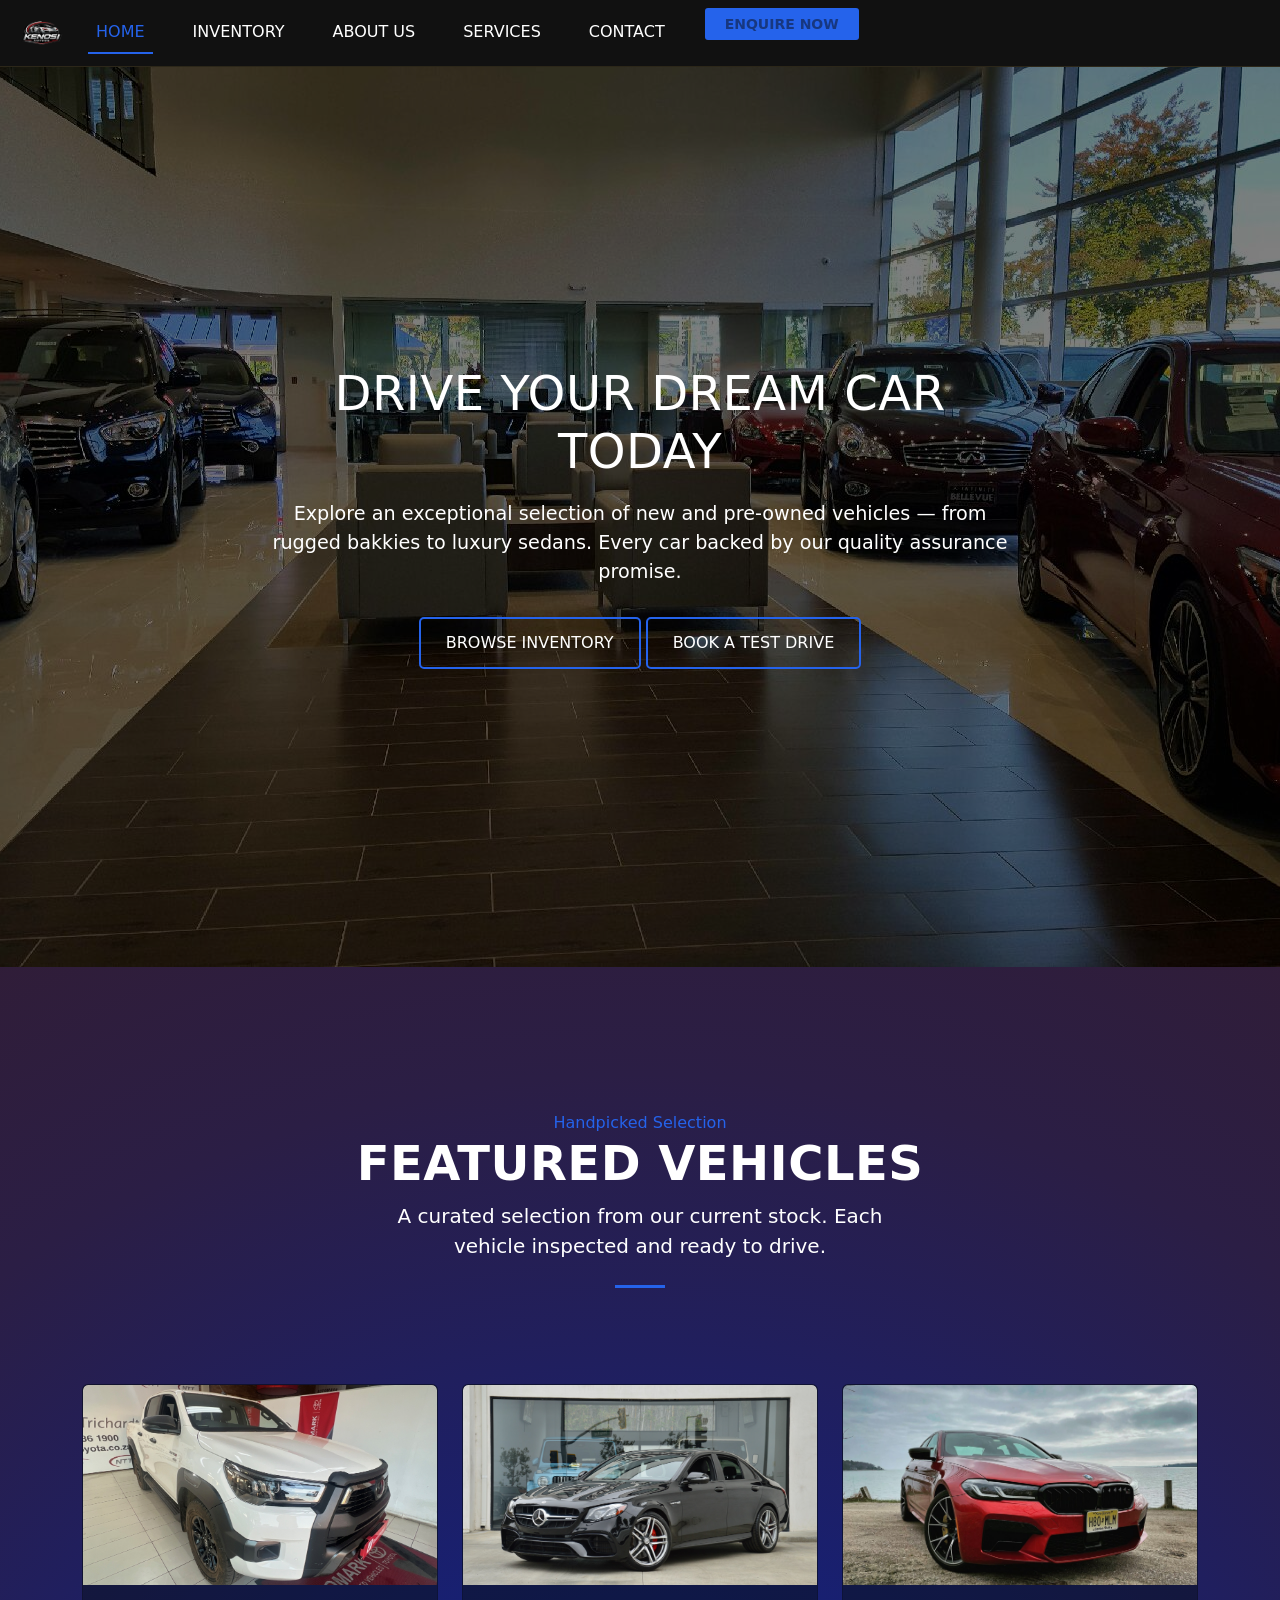
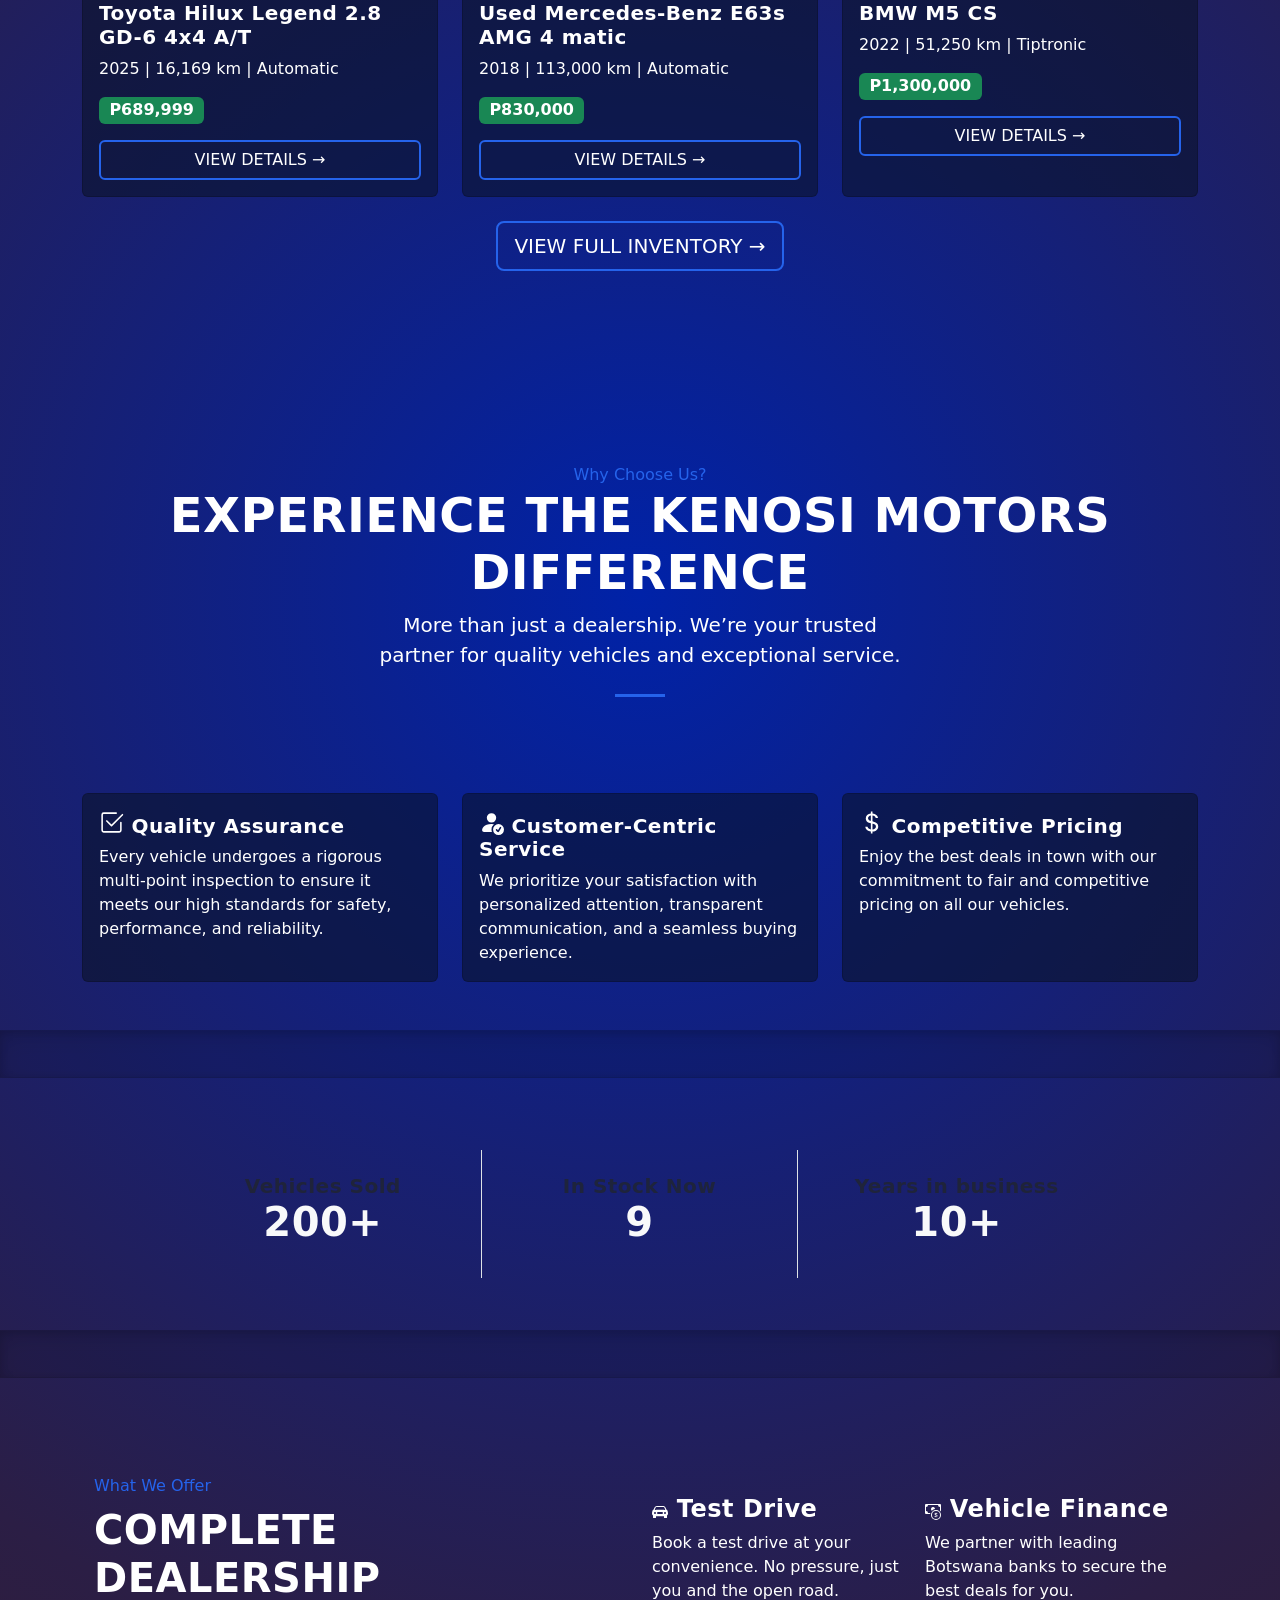
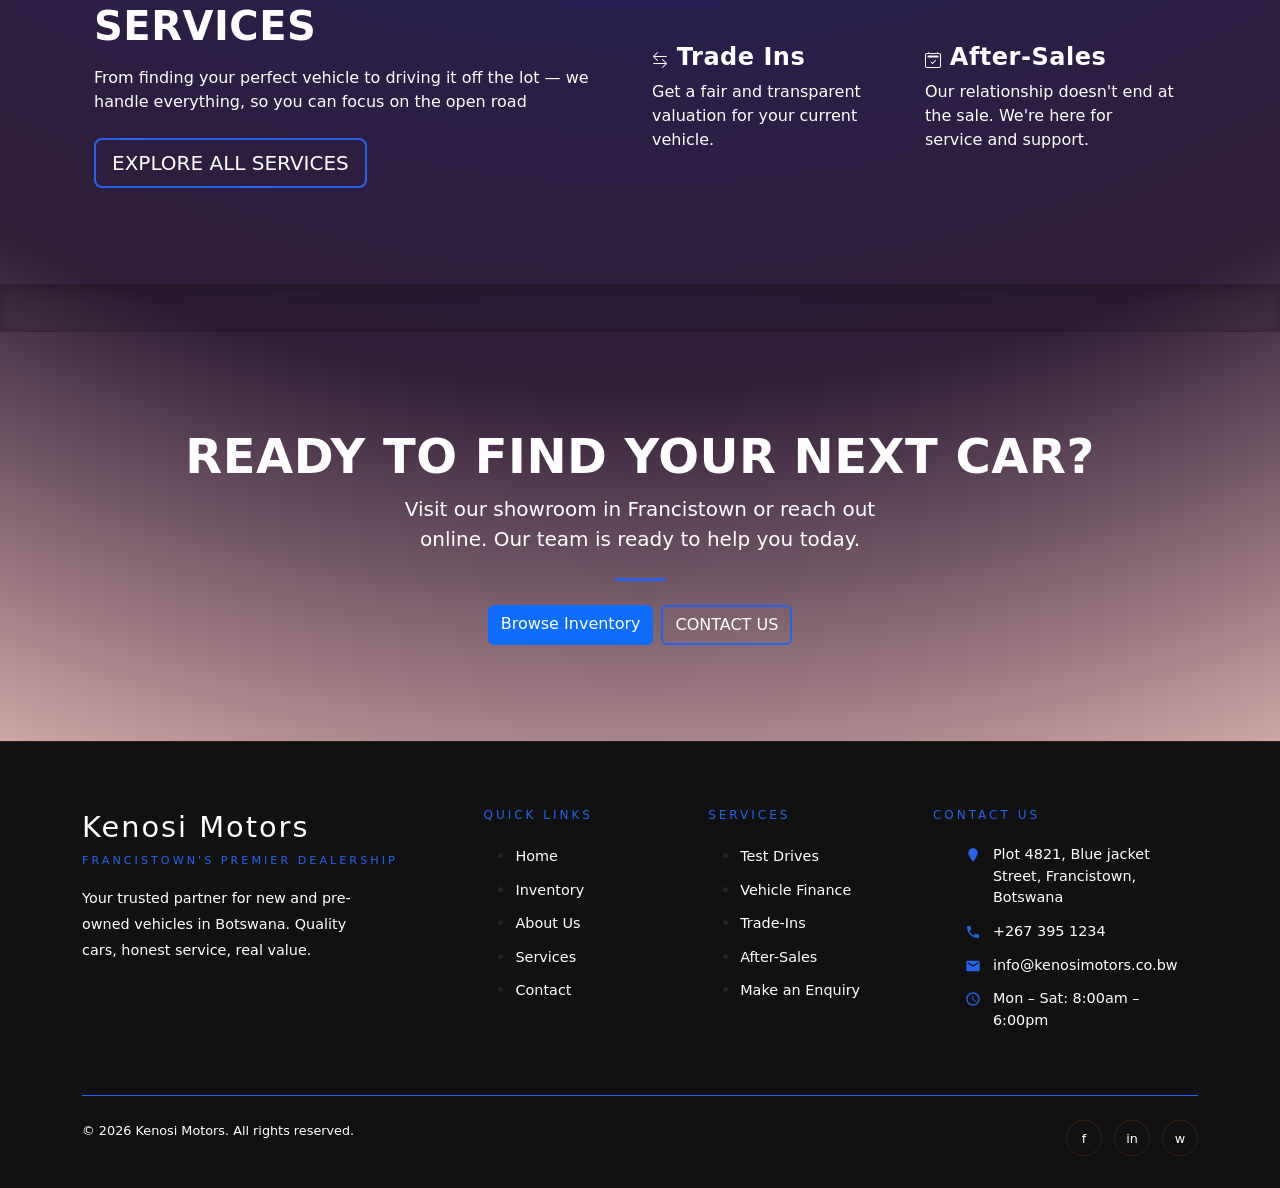
==== index.html @ 1824d0a5 "Add files via upload" ====
<!doctype html>
<html lang="en">
  <head>
    <meta charset="utf-8">
    <meta name="viewport" content="width=device-width, initial-scale=1">
    <link rel="shortcut icon" href="Images/Logo.png" type="image/x-icon">
    <link rel="stylesheet" href="CSS/style.css">
    <title>Kenosi Motors | Home</title>
    <link href="https://cdn.jsdelivr.net/npm/bootstrap@5.2.3/dist/css/bootstrap.min.css" rel="stylesheet" integrity="sha384-rbsA2VBKQhggwzxH7pPCaAqO46MgnOM80zW1RWuH61DGLwZJEdK2Kadq2F9CUG65" crossorigin="anonymous">
    <link rel="preconnect" href="https://fonts.googleapis.com">
    <link rel="preconnect" href="https://fonts.gstatic.com" crossorigin>
    <link href="https://fonts.googleapis.com/css2?family=Archivo+Black&display=swap" rel="stylesheet">
    <style>
         /* Hero Section */
    .hero {
        position: relative;
        height: 100vh; /* Full viewport height */
        background: url('Images/Land\ cruiser\ banner.jpg') no-repeat center center/cover;
        display: flex;
        align-items: center;
        justify-content: center;
        color: white;
        text-align: center;
    }

    /* Dark overlay for better text visibility */
    .hero::before {
        content: "";
        position: absolute;
        top: 0;
        left: 0;
        width: 100%;
        height: 100%;
        background: rgba(0, 0, 0, 0.5);
        z-index: 1;
    }

    /* Hero content */
    .hero-content {
        position: relative;
        z-index: 2;
        max-width: 800px;
        padding: 20px;
    }

    .hero-content h1 {
        font-size: 3rem;
        margin-bottom: 20px;
        text-align: center;
    }

    .hero-content p {
        font-size: 1.2rem;
        margin-bottom: 30px;
    }

    .hero-content a {
        display: inline-block;
        padding: 12px 25px;
        background: #ff660000;
        border: 3px solid var(--blue);
        color: rgb(255, 255, 255);
        text-decoration: none;
        font-size: 1rem;
        border-radius: 5px;
        transition: background 0.3s ease;
    }

    .hero-content a:hover {
        background: var(--blue);
    }

    /* Responsive adjustments */
    @media (max-width: 768px) {
        .hero-content h1 {
            font-size: 2rem;
            text-align: center;
        }
        .hero-content p {
            font-size: 1rem;
        }
    }
    h4{
      color: var(--white);
    }
    p{
      color: var(--white);
    }
    </style>
  </head>
  <body>
    <nav class="navbar navbar-expand-lg">
      <div class="container-fluid">
        <a class="navbar-brand" href="index.html">
          <img src="Images/Logo.png" alt="Kenosi Motors" height="40">
        </a>
        <button class="navbar-toggler" type="button" data-bs-toggle="collapse" data-bs-target="#navbarTogglerDemo02" aria-controls="navbarTogglerDemo02" aria-expanded="false" aria-label="Toggle navigation">
          <span class="navbar-toggler-icon"></span>
        </button>
        <div class="collapse navbar-collapse" id="navbarTogglerDemo02">
          <ul class="navbar-nav me-auto mb-2 mb-lg-0">
            <li class="nav-item">
              <a class="nav-link active" aria-current="page" href="index.html">Home</a>
            </li>
            <li class="nav-item">
              <a class="nav-link" href="Inventory.html">Inventory</a>
            </li>
            <li class="nav-item">
              <a class="nav-link" href="AboutUs.html">About Us</a>
            </li>
            <li class="nav-item">
              <a class="nav-link" href="Services.html">Services</a>
            </li>
            <li class="nav-item">
              <a class="nav-link" href="Contact.html">Contact</a>
            </li>
            <li class="nav-item">
              <a class="nav-cta" href="feedback.html" >Enquire Now</a>
            </li>
          </ul>
        </div>
      </div>
    </nav>
   <!-- Hero Section -->
<section class="hero">
    <div class="hero-content">
        <h1>DRIVE YOUR DREAM CAR TODAY</h1>
        <p>Explore an exceptional selection of new and pre-owned vehicles — from rugged bakkies to luxury sedans. Every car backed by our quality assurance promise.</p>
        <a href="inventory.html" class="btn btn-outline-primary">Browse Inventory</a>
        <a href="contact.html" class="btn btn-outline-primary">Book a Test Drive</a>
    </div>
</section>
    <!--featured cars-->
    <div class="container py-5">
      <div class="px-4 py-5 my-5 text-center">
        <span class="eyebrow">Handpicked Selection</span>
    <h1 class="display-5 fw-bold">Featured Vehicles</h1>
    <div class="col-lg-6 mx-auto">
      <p class="lead mb-4">A curated selection from our current stock. Each vehicle inspected and ready to drive.</p>
    </div>
    <div class="blue-line"></div>
  </div>
      <div class="row row-cols-1 row-cols-md-3 g-4">
        <div class="col">
          <div class="card h-100">
  <img src="Images/gd6.jpg" class="card-img-top" alt="Toyota Hilux gd6">
  <div class="card-body">
    <h5 class="card-title">Toyota Hilux Legend 2.8 GD-6 4x4 A/T</h5>
    <p class="card-text">2025 | 16,169 km | Automatic</p>
    <p><span class="badge bg-success fs-6">P689,999</span></p>
    <a href="#" class="btn btn-outline-primary w-100">View Details →</a>
  </div>
</div>
        </div>
        <div class="col">
          <div class="card h-100">
  <img src="Images/e63s.jpg" class="card-img-top" alt="Mercedes-Benz E63s AMG 4 matic">
  <div class="card-body">
    <h5 class="card-title">Used Mercedes-Benz E63s AMG 4 matic</h5>
    <p class="card-text">2018 | 113,000 km | Automatic</p>
    <p><span class="badge bg-success fs-6">P830,000</span></p>
    <a href="#" class="btn btn-outline-primary w-100">View Details →</a>
  </div>
</div>
        </div>
        <div class="col">
         <div class="card h-100">
  <img src="Images/m5.jpeg" class="card-img-top" alt="BMW M5 CS">
  <div class="card-body">
    <h5 class="card-title">BMW M5 CS</h5>
    <p class="card-text">2022 | 51,250 km | Tiptronic</p>
    <p><span class="badge bg-success fs-6">P1,300,000</span></p>
    <a href="#" class="btn btn-outline-primary w-100">View Details →</a>
  </div>
</div>
        </div>
      </div>
      <div class="text-center mt-4">
        <a href="inventory.html" class="btn btn-outline-primary btn-lg">View Full Inventory →</a>
      </div>
    </div>
    <div class="container py-5">
      <div class="px-4 py-5 my-5 text-center">
        <span class="eyebrow">Why Choose Us?</span>
    <h1 class="display-5 fw-bold">Experience the Kenosi Motors Difference</h1>
    <div class="col-lg-6 mx-auto">
      <p class="lead mb-4">More than just a dealership. We’re your trusted partner for quality vehicles and exceptional service.</p>
    </div>
    <div class="blue-line"></div>
  </div>
      <div class="row row-cols-1 row-cols-md-3 g-4">
        <div class="col">
          <div class="card h-100">
  <div class="card-body">
    
    <h5 class="card-title"><svg xmlns="http://www.w3.org/2000/svg" width="25" height="25" fill="currentColor" class="bi bi-check2-square" viewBox="0 0 16 16">
  <path d="M3 14.5A1.5 1.5 0 0 1 1.5 13V3A1.5 1.5 0 0 1 3 1.5h8a.5.5 0 0 1 0 1H3a.5.5 0 0 0-.5.5v10a.5.5 0 0 0 .5.5h10a.5.5 0 0 0 .5-.5V8a.5.5 0 0 1 1 0v5a1.5 1.5 0 0 1-1.5 1.5z"/>
  <path d="m8.354 10.354 7-7a.5.5 0 0 0-.708-.708L8 9.293 5.354 6.646a.5.5 0 1 0-.708.708l3 3a.5.5 0 0 0 .708 0"/>
</svg> Quality Assurance</h5>
    <p class="card-text">Every vehicle undergoes a rigorous multi-point inspection to ensure it meets our high standards for safety, performance, and reliability.</p>
  </div>
</div>
        </div>
        <div class="col">
          <div class="card h-100">  
  <div class="card-body">
  
    <h5 class="card-title"><svg xmlns="http://www.w3.org/2000/svg" width="25" height="25" fill="currentColor" class="bi bi-person-fill-check" viewBox="0 0 16 16">
  <path d="M12.5 16a3.5 3.5 0 1 0 0-7 3.5 3.5 0 0 0 0 7m1.679-4.493-1.335 2.226a.75.75 0 0 1-1.174.144l-.774-.773a.5.5 0 0 1 .708-.708l.547.548 1.17-1.951a.5.5 0 1 1 .858.514M11 5a3 3 0 1 1-6 0 3 3 0 0 1 6 0"/>
  <path d="M2 13c0 1 1 1 1 1h5.256A4.5 4.5 0 0 1 8 12.5a4.5 4.5 0 0 1 1.544-3.393Q8.844 9.002 8 9c-5 0-6 3-6 4"/>
</svg> Customer-Centric Service</h5>
    <p class="card-text">We prioritize your satisfaction with personalized attention, transparent communication, and a seamless buying experience.</p>
  </div>
</div>
        </div>
        <div class="col">
          <div class="card h-100">
  <div class="card-body">
   
      <h5 class="card-title"><svg xmlns="http://www.w3.org/2000/svg" width="25" height="25" fill="currentColor" class="bi bi-currency-dollar" viewBox="0 0 16 16">
  <path d="M4 10.781c.148 1.667 1.513 2.85 3.591 3.003V15h1.043v-1.216c2.27-.179 3.678-1.438 3.678-3.3 0-1.59-.947-2.51-2.956-3.028l-.722-.187V3.467c1.122.11 1.879.714 2.07 1.616h1.47c-.166-1.6-1.54-2.748-3.54-2.875V1H7.591v1.233c-1.939.23-3.27 1.472-3.27 3.156 0 1.454.966 2.483 2.661 2.917l.61.162v4.031c-1.149-.17-1.94-.8-2.131-1.718zm3.391-3.836c-1.043-.263-1.6-.825-1.6-1.616 0-.944.704-1.641 1.8-1.828v3.495l-.2-.05zm1.591 1.872c1.287.323 1.852.859 1.852 1.769 0 1.097-.826 1.828-2.2 1.939V8.73z"/>
</svg> Competitive Pricing</h5>
    <p class="card-text">Enjoy the best deals in town with our commitment to fair and competitive pricing on all our vehicles.</p>
  </div>
</div>
        </div>
      </div>
    </div>
    <div class="b-example-divider"></div>

    <!--Stats-->
    <div class="py-5 pt-5">
      <div class="mt-4 pb-1">
        <div class="position-relative">
          <div class="container">
            <div class="row justify-content-center">
              <div class="col-lg-10">
                <div class="row row-cols-1 row-cols-md-3 g-4 rounded-3 shadow-sm-light">
                  <div class="col border-end">
                    <div class="text-center p-4">
                      <h5 class="text-muted mb-0">Vehicles Sold</h5>
                      <h1 class="fw-bold text-light">200+</h1>
                    </div>
                  </div>
                  <div class="col border-end">
                      <div class="text-center p-4">
                      <h5 class="text-muted mb-0">In Stock Now</h5>
                      <h1 class="fw-bold text-light">9</h1>
                    </div>
                  </div>
                  <div class="col">
                    <div class="text-center p-4">
                      <h5 class="text-muted mb-0">Years in business</h5>
                      <h1 class="fw-bold text-light">10+</h1>
                    </div>
                  </div>
                </div>
              </div>
            </div>
          </div>
        </div>
      </div>
    </div>
<div class="b-example-divider"></div>

  <div class="container px-4 py-5">

    <div class="row row-cols-1 row-cols-md-2 align-items-md-center g-5 py-5">
      <div class="d-flex flex-column align-items-start gap-2">
        <span class="eyebrow">What We Offer</span>
        <h1 class="fw-bold">Complete dealership Services</h1>
        <p>From finding your perfect vehicle to driving it off the lot — we handle everything, so you can focus on the open road</p>

        <a href="services.html" class="btn btn-outline-primary btn-lg">Explore All Services</a>
      </div>
      <div class="row row-cols-1 row-cols-sm-2 g-4">
        <div class="d-flex flex-column gap-2">
          
          <h4 class="fw-bold mb-0">
            <svg xmlns="http://www.w3.org/2000/svg" width="16" height="16" fill="currentColor" class="bi bi-car-front-fill" viewBox="0 0 16 16">
  <path d="M2.52 3.515A2.5 2.5 0 0 1 4.82 2h6.362c1 0 1.904.596 2.298 1.515l.792 1.848c.075.175.21.319.38.404.5.25.855.715.965 1.262l.335 1.679q.05.242.049.49v.413c0 .814-.39 1.543-1 1.997V13.5a.5.5 0 0 1-.5.5h-2a.5.5 0 0 1-.5-.5v-1.338c-1.292.048-2.745.088-4 .088s-2.708-.04-4-.088V13.5a.5.5 0 0 1-.5.5h-2a.5.5 0 0 1-.5-.5v-1.892c-.61-.454-1-1.183-1-1.997v-.413a2.5 2.5 0 0 1 .049-.49l.335-1.68c.11-.546.465-1.012.964-1.261a.8.8 0 0 0 .381-.404l.792-1.848ZM3 10a1 1 0 1 0 0-2 1 1 0 0 0 0 2m10 0a1 1 0 1 0 0-2 1 1 0 0 0 0 2M6 8a1 1 0 0 0 0 2h4a1 1 0 1 0 0-2zM2.906 5.189a.51.51 0 0 0 .497.731c.91-.073 3.35-.17 4.597-.17s3.688.097 4.597.17a.51.51 0 0 0 .497-.731l-.956-1.913A.5.5 0 0 0 11.691 3H4.309a.5.5 0 0 0-.447.276L2.906 5.19Z"/>
</svg> Test Drive</h4>
          <p>Book a test drive at your convenience. No pressure, just you and the open road.</p>
        </div>

        <div class="d-flex flex-column gap-2">
          <h4 class="fw-bold mb-0"><svg xmlns="http://www.w3.org/2000/svg" width="16" height="16" fill="currentColor" class="bi bi-cash-coin" viewBox="0 0 16 16">
  <path fill-rule="evenodd" d="M11 15a4 4 0 1 0 0-8 4 4 0 0 0 0 8m5-4a5 5 0 1 1-10 0 5 5 0 0 1 10 0"/>
  <path d="M9.438 11.944c.047.596.518 1.06 1.363 1.116v.44h.375v-.443c.875-.061 1.386-.529 1.386-1.207 0-.618-.39-.936-1.09-1.1l-.296-.07v-1.2c.376.043.614.248.671.532h.658c-.047-.575-.54-1.024-1.329-1.073V8.5h-.375v.45c-.747.073-1.255.522-1.255 1.158 0 .562.378.92 1.007 1.066l.248.061v1.272c-.384-.058-.639-.27-.696-.563h-.668zm1.36-1.354c-.369-.085-.569-.26-.569-.522 0-.294.216-.514.572-.578v1.1zm.432.746c.449.104.655.272.655.569 0 .339-.257.571-.709.614v-1.195z"/>
  <path d="M1 0a1 1 0 0 0-1 1v8a1 1 0 0 0 1 1h4.083q.088-.517.258-1H3a2 2 0 0 0-2-2V3a2 2 0 0 0 2-2h10a2 2 0 0 0 2 2v3.528c.38.34.717.728 1 1.154V1a1 1 0 0 0-1-1z"/>
  <path d="M9.998 5.083 10 5a2 2 0 1 0-3.132 1.65 6 6 0 0 1 3.13-1.567"/>
</svg> Vehicle Finance</h4>
          <p>We partner with leading Botswana banks to secure the best deals for you.</p>
        </div>

        <div class="d-flex flex-column gap-2">
          <h4 class="fw-bold mb-0"><svg xmlns="http://www.w3.org/2000/svg" width="16" height="16" fill="currentColor" class="bi bi-arrow-left-right" viewBox="0 0 16 16">
  <path fill-rule="evenodd" d="M1 11.5a.5.5 0 0 0 .5.5h11.793l-3.147 3.146a.5.5 0 0 0 .708.708l4-4a.5.5 0 0 0 0-.708l-4-4a.5.5 0 0 0-.708.708L13.293 11H1.5a.5.5 0 0 0-.5.5m14-7a.5.5 0 0 1-.5.5H2.707l3.147 3.146a.5.5 0 1 1-.708.708l-4-4a.5.5 0 0 1 0-.708l4-4a.5.5 0 1 1 .708.708L2.707 4H14.5a.5.5 0 0 1 .5.5"/>
</svg> Trade Ins</h4>
          <p>Get a fair and transparent valuation for your current vehicle.</p>
        </div>

        <div class="d-flex flex-column gap-2">
          <h4 class="fw-bold mb-0"><svg xmlns="http://www.w3.org/2000/svg" width="16" height="16" fill="currentColor" class="bi bi-calendar2-check" viewBox="0 0 16 16">
  <path d="M10.854 8.146a.5.5 0 0 1 0 .708l-3 3a.5.5 0 0 1-.708 0l-1.5-1.5a.5.5 0 0 1 .708-.708L7.5 10.793l2.646-2.647a.5.5 0 0 1 .708 0"/>
  <path d="M3.5 0a.5.5 0 0 1 .5.5V1h8V.5a.5.5 0 0 1 1 0V1h1a2 2 0 0 1 2 2v11a2 2 0 0 1-2 2H2a2 2 0 0 1-2-2V3a2 2 0 0 1 2-2h1V.5a.5.5 0 0 1 .5-.5M2 2a1 1 0 0 0-1 1v11a1 1 0 0 0 1 1h12a1 1 0 0 0 1-1V3a1 1 0 0 0-1-1z"/>
  <path d="M2.5 4a.5.5 0 0 1 .5-.5h10a.5.5 0 0 1 .5.5v1a.5.5 0 0 1-.5.5H3a.5.5 0 0 1-.5-.5z"/>
</svg> After-Sales</h4>
          <p>Our relationship doesn't end at the sale. We're here for service and support.</p>
        </div>
      </div>
    </div>
  </div>

  <div class="b-example-divider"></div>

    <div class="container">
      <div class="px-4 py-5 my-5 text-center">
    <h1 class="display-5 fw-bold">Ready to find your next car?</h1>
    <div class="col-lg-6 mx-auto">
      <p class="lead mb-4">Visit our showroom in Francistown or reach out online. Our team is ready to help you today.</p>
    </div>
    <div class="blue-line"></div>
    <br>
    <div class="d-grid gap-2 d-sm-flex justify-content-sm-center">
    <a href="inventory.html" class="btn btn-primary">Browse Inventory</a>
    <a href="contact.html" class="btn btn-outline-primary">Contact Us</a>
  </div>
      
    </div>
  </div>

<footer class="footer">
  <div class="container">
    <div class="footer-grid">
      <div class="footer-brand">
        <div class="name">Kenosi Motors</div>
        <div class="tagline">Francistown's Premier Dealership</div>
        <p>Your trusted partner for new and pre-owned vehicles in Botswana. Quality cars, honest service, real value.</p>
      </div>
      <div>
        <div class="footer-heading">Quick Links</div>
        <ul class="footer-links">
          <li><a href="index.html">Home</a></li>
          <li><a href="inventory.html">Inventory</a></li>
          <li><a href="aboutus.html">About Us</a></li>
          <li><a href="services.html">Services</a></li>
          <li><a href="contact.html">Contact</a></li>
        </ul>
      </div>
      <div>
        <div class="footer-heading">Services</div>
        <ul class="footer-links">
          <li><a href="services.html">Test Drives</a></li>
          <li><a href="services.html">Vehicle Finance</a></li>
          <li><a href="services.html">Trade-Ins</a></li>
          <li><a href="services.html">After-Sales</a></li>
          <li><a href="feedback.html">Make an Enquiry</a></li>
        </ul>
      </div>
      <div>
        <div class="footer-heading">Contact Us</div>
        <ul class="footer-contact">
          <li>
            <svg class="icon" viewBox="0 0 24 24" fill="currentColor"><path d="M12 2C8.13 2 5 5.13 5 9c0 5.25 7 13 7 13s7-7.75 7-13c0-3.87-3.13-7-7-7z"/></svg>
            Plot 4821, Blue jacket Street, Francistown, Botswana
          </li>
          <li>
            <svg class="icon" viewBox="0 0 24 24" fill="currentColor"><path d="M6.62 10.79c1.44 2.83 3.76 5.14 6.59 6.59l2.2-2.2c.27-.27.67-.36 1.02-.24 1.12.37 2.33.57 3.57.57.55 0 1 .45 1 1V20c0 .55-.45 1-1 1-9.39 0-17-7.61-17-17 0-.55.45-1 1-1h3.5c.55 0 1 .45 1 1 0 1.25.2 2.45.57 3.57.11.35.03.74-.25 1.02l-2.2 2.2z"/></svg>
            +267 395 1234
          </li>
          <li>
            <svg class="icon" viewBox="0 0 24 24" fill="currentColor"><path d="M20 4H4c-1.1 0-1.99.9-1.99 2L2 18c0 1.1.9 2 2 2h16c1.1 0 2-.9 2-2V6c0-1.1-.9-2-2-2zm0 4l-8 5-8-5V6l8 5 8-5v2z"/></svg>
            info@kenosimotors.co.bw
          </li>
          <li>
            <svg class="icon" viewBox="0 0 24 24" fill="currentColor"><path d="M11.99 2C6.47 2 2 6.48 2 12s4.47 10 9.99 10C17.52 22 22 17.52 22 12S17.52 2 11.99 2zM12 20c-4.42 0-8-3.58-8-8s3.58-8 8-8 8 3.58 8 8-3.58 8-8 8zm.5-13H11v6l5.25 3.15.75-1.23-4.5-2.67V7z"/></svg>
            Mon – Sat: 8:00am – 6:00pm
          </li>
        </ul>
      </div>
    </div>
    <div class="footer-bottom">
      <p>© 2026 Kenosi Motors. All rights reserved.</p>
      <div class="social-links">
        <a href="#" aria-label="Facebook">f</a>
        <a href="#" aria-label="Instagram">in</a>
        <a href="#" aria-label="WhatsApp">w</a>
      </div>
    </div>
  </div>
</footer>

    <script src="Javascript/"></script>
    <link href="https://cdn.jsdelivr.net/npm/bootstrap@5.3.2/dist/css/bootstrap.min.css" rel="stylesheet">
<script src="https://cdn.jsdelivr.net/npm/bootstrap@5.3.2/dist/js/bootstrap.bundle.min.js"></script>
  </body>
</html>
---- CSS/style.css ----
.archivo-black-regular {
  font-family: "Archivo Black", sans-serif;
  font-weight: 400;
  font-style: normal;
}

:root {
  --charcoal:    #0b112087;
  --nav-footer:  #111111;   
  --white:       #ffffff;  
  --blue:        #2563EB;
  --light-blue:  #3B82F6;   
  --transition: 0.3s ease;
  --radius: 3px;
  --font-family:  Roboto;
}
/*Body*/
body{
  font-family: var(--font-family);

background: #0022a8;
background: radial-gradient(circle,rgba(0, 34, 168, 1) 0%, rgba(43, 30, 69, 1) 49%, rgba(48, 29, 56, 1) 61%, rgba(204, 163, 163, 1) 81%, rgba(255, 247, 251, 1) 94%);
color: var(--white);
  margin:0;
  overflow-x: hidden;
}

/* Navbar */
nav {
 background: var(--nav-footer) !important;
 position: fixed;
 top: 0;
 width: 100%;
 border-bottom: 1px solid rgba(201,168,76,0.15);
}
.logo img {
  display: block;
}

nav ul {
  list-style: none;
  display: flex;
  justify-content: flex-end;
  gap: 32px;
}

nav ul li {
  position: relative;
}

nav ul li a {
  font-size: 14px;
  text-transform: uppercase;
  position: relative;
  color:var(--white)!important;
  font-weight: 200;    
}
nav ul li a.active {
  color: var(--blue) !important; 
  border-bottom: var(--blue) 2.5px solid;
}

nav ul li a::after {
  content: '';
  position: absolute;
  left: 0;
  bottom: -2px;
  height: 2.5px;
  width: 0;
  background: var(--blue) !important;
  transition: 0.5s;
}
nav ul li a.active::after {
  display: none;
}

nav ul li a:hover {
  color: var(--blue)!important;
}

nav ul li a:hover::after {
  width: 100%;
}
.nav-cta {
  text-decoration: none;
  margin-top: 10px !important;
  font-weight: 700;
  padding: 0.5rem 1.25rem;
  background: var(--blue) !important;
  color: var(--charcoal) !important;
  border-radius: var(--radius);
  transition: all var(--transition);
}
.nav-cta:hover {
  background: var(--light-blue) !important;
  color: var(--charcoal) !important;
  transform: translateY(-2px);
  box-shadow: 0 4px 12px rgba(37, 99, 235, 0.3);
}
.nav-cta:active {
  transform: translateY(0);
  box-shadow: none;
}
nav ul li .nav-cta::after {
  display: none;
}

.navbar-toggler {
  border-color: var(--blue) !important;
}

.navbar-toggler-icon {
  filter: invert(1);
}

span {
  color: var(--blue);
}
.blue-line {
  width: 50px; height: 3px;
  background: var(--blue);
  margin: 1.25rem auto 0;
}
h5 {
  color: var(--white);
  font-weight: 600 !important;
  margin-bottom: 1rem;
}
/* Hero Section */
    .hero {
        position: relative;
        height: 100vh;
        background: url('Images/Land\ cruiser\ banner.jpg') no-repeat center center/cover;
        display: flex;
        align-items: center;
        justify-content: center;
        color: white;
        text-align: center;
    }

    /* Dark overlay for better text visibility */
    .hero::before {
        content: "";
        position: absolute;
        top: 0;
        left: 0;
        width: 100%;
        height: 100%;
        background: rgba(0, 0, 0, 0.5);
        z-index: 1;
    }

    /* Hero content */
    .hero-content {
        position: relative;
        z-index: 2;
        max-width: 800px;
        padding: 20px;
        text-align: center;
    }

    .hero-content h1 {
        font-size: 3rem;
        margin-bottom: 20px;
    }

    .hero-content p {
        font-size: 1.2rem;
        margin-bottom: 30px;
    }

    .hero-content a {
        display: inline-block;
        padding: 12px 25px;
        background: #ff660000;
        border: 3px solid var(--blue);
        color: rgb(255, 255, 255);
        text-decoration: none;
        font-size: 1rem;
        border-radius: 5px;
        transition: background 0.3s ease;
    }

    .hero-content a:hover {
        background: var(--blue);
    }

    /* Responsive adjustments */
    @media (max-width: 768px) {
        .hero-content h1 {
            font-size: 2rem;
            text-align: center;
        }
        .hero-content p {
            font-size: 1rem;
        }
    }
    h4{
      color: var(--white);
    }
    p{
      color: var(--white);
    }


/* Heading Styling */
h1 {
  color: var(--white) !important;
  font-weight: 700;
  letter-spacing: 0.5px;
  text-transform: uppercase;
}
h4 {
  color: var(--white) !important;
  font-weight: 400;
  letter-spacing: 0.5px;
  text-transform: none !important;
}
h5 {
  color: var(--white) !important;
  font-weight: 400;
  letter-spacing: 0.5px;
  text-transform: none !important;
}

/* Paragraph Styling */
.lead {
  color: var(--white);
  font-size: 1.1rem;
  margin-bottom: 2px;
}

/* Buttons */
.btn-outline-primary {
  border: 2px solid var(--blue)!important;
  color: var(--white)!important;
  transition: all 0.5s ease !important;
  text-transform: uppercase;
}

/* Button Hover Effect */
.btn-outline-primary:hover {
  background-color: var(--blue)!important;
  color: 10px solid var(--charcoal)!important;
  border-color: var(--charcoal)!important;
}

/* Spacing for Buttons */
.d-grid button {
  min-width: 180px;
}

/* Responsive Tweaks */
@media (max-width: 768px) {
  h1 {
    font-size: 2.25rem !important;
    text-align: center !important;
    max-width: fit-content !important;
  }

  .lead {
    text-align: center;
  }

  .d-grid {
    justify-content: center !important;
  }
}
/* Bootstrap Utility Classes */
      .bd-placeholder-img {
        font-size: 1.125rem;
        text-anchor: middle;
        -webkit-user-select: none;
        -moz-user-select: none;
        user-select: none;
      }

      @media (min-width: 768px) {
        .bd-placeholder-img-lg {
          font-size: 3.5rem;
        }
      }

      .b-example-divider {
        height: 3rem;
        background-color: rgba(0, 0, 0, .1);
        border: solid rgba(0, 0, 0, .15);
        border-width: 1px 0;
        box-shadow: inset 0 .5em 1.5em rgba(0, 0, 0, .1), inset 0 .125em .5em rgba(0, 0, 0, .15);
      }

      .b-example-vr {
        flex-shrink: 0;
        width: 1.5rem;
        height: 100vh;
      }

      .bi {
        vertical-align: -.125em;
        fill: currentColor;
      }

      .nav-scroller {
        position: relative;
        z-index: 2;
        height: 2.75rem;
        overflow-y: hidden;
      }

      .nav-scroller .nav {
        display: flex;
        flex-wrap: nowrap;
        padding-bottom: 1rem;
        margin-top: -1px;
        overflow-x: auto;
        text-align: center;
        white-space: nowrap;
      }

/*Cards*/
.card {
  border-radius: 12px;
  overflow: hidden;
  color: var(--white);
  transition: transform 0.2s, box-shadow 0.2s;
  background: var(--charcoal) !important;
   border: 1px solid var(--blue);
}
.card:hover {
  transform: translateY(-5px);
  box-shadow: 0 8px 20px rgba(0, 0, 0, 0.793);
}

.card-img-top {
  height: 200px;
  object-fit: cover;
}


/* footer */
.footer {
  background: var(--nav-footer) !important;
  border-top: 1px solid rgba(232,82,10,0.15);
  padding: 4rem 0 2rem;
}

.footer-grid {
  display: grid;
  grid-template-columns: 2fr 1fr 1fr 1.5fr;
  gap: 3rem;
  margin-bottom: 3rem;
}

.footer-brand .name {
  font-size: 1.8rem;
  font-weight: 400;
  color: var(--white);
  margin-bottom: 0.25rem;
  letter-spacing: 2px;
}

.footer-brand .tagline {
  font-size: 0.7rem;
  letter-spacing: 3px;
  color: var(--blue);
  text-transform: uppercase;
  margin-bottom: 1rem;
}

.footer-brand p {
  font-size: 0.9rem;
  color: var(--white);
  line-height: 1.8;
  max-width: 280px;
}

.footer-heading {
  font-size: 0.75rem;
  letter-spacing: 3px;
  text-transform: uppercase;
  color: var(--blue);
  margin-bottom: 1.25rem;
}

.footer-links li { margin-bottom: 0.6rem; }
.footer-links a {
  font-size: 0.9rem;
  color: var(--white);
  transition: color var(--transition);
  text-decoration: none !important;
  list-style-type: none !important;
}
.footer-links a:hover { color: var(--blue); }

.footer-contact li {
  display: flex;
  align-items: flex-start;
  gap: 0.75rem;
  margin-bottom: 0.75rem;
  font-size: 0.9rem;
  color: var(--white);
  text-decoration: none;
}

.footer-contact .icon {
  flex-shrink: 0;
  width: 16px;
  margin-top: 3px;
  color: var(--blue);
}

.footer-bottom {
  border-top: 1px solid var(--blue);
  padding-top: 1.5rem;
  display: flex;
  align-items: center;
  justify-content: space-between;
  flex-wrap: wrap;
  gap: 1rem;
}

.footer-bottom p {
  font-size: 0.8rem;
  color: var(--white);
}

.social-links { display: flex; gap: 0.75rem; }
.social-links a {
  text-decoration: none;
  width: 36px; height: 36px;
  border: 1px solid rgba(232,82,10,0.2);
  border-radius: 50%;
  display: flex;
  align-items: center;
  justify-content: center;
  color: var(--white);
  font-size: 0.8rem;
  transition: all var(--transition);
}
.social-links a:hover {
  border-color: var(--blue);
  color: var(--blue);
  background: rgba(232,82,10,0.08);
}

@media (max-width: 900px) {
  .footer-grid { grid-template-columns: 1fr 1fr; }
}

@media (max-width: 600px) {
  .footer-grid { grid-template-columns: 1fr; gap: 2rem; }
  .footer-bottom { flex-direction: column; text-align: center; }
}
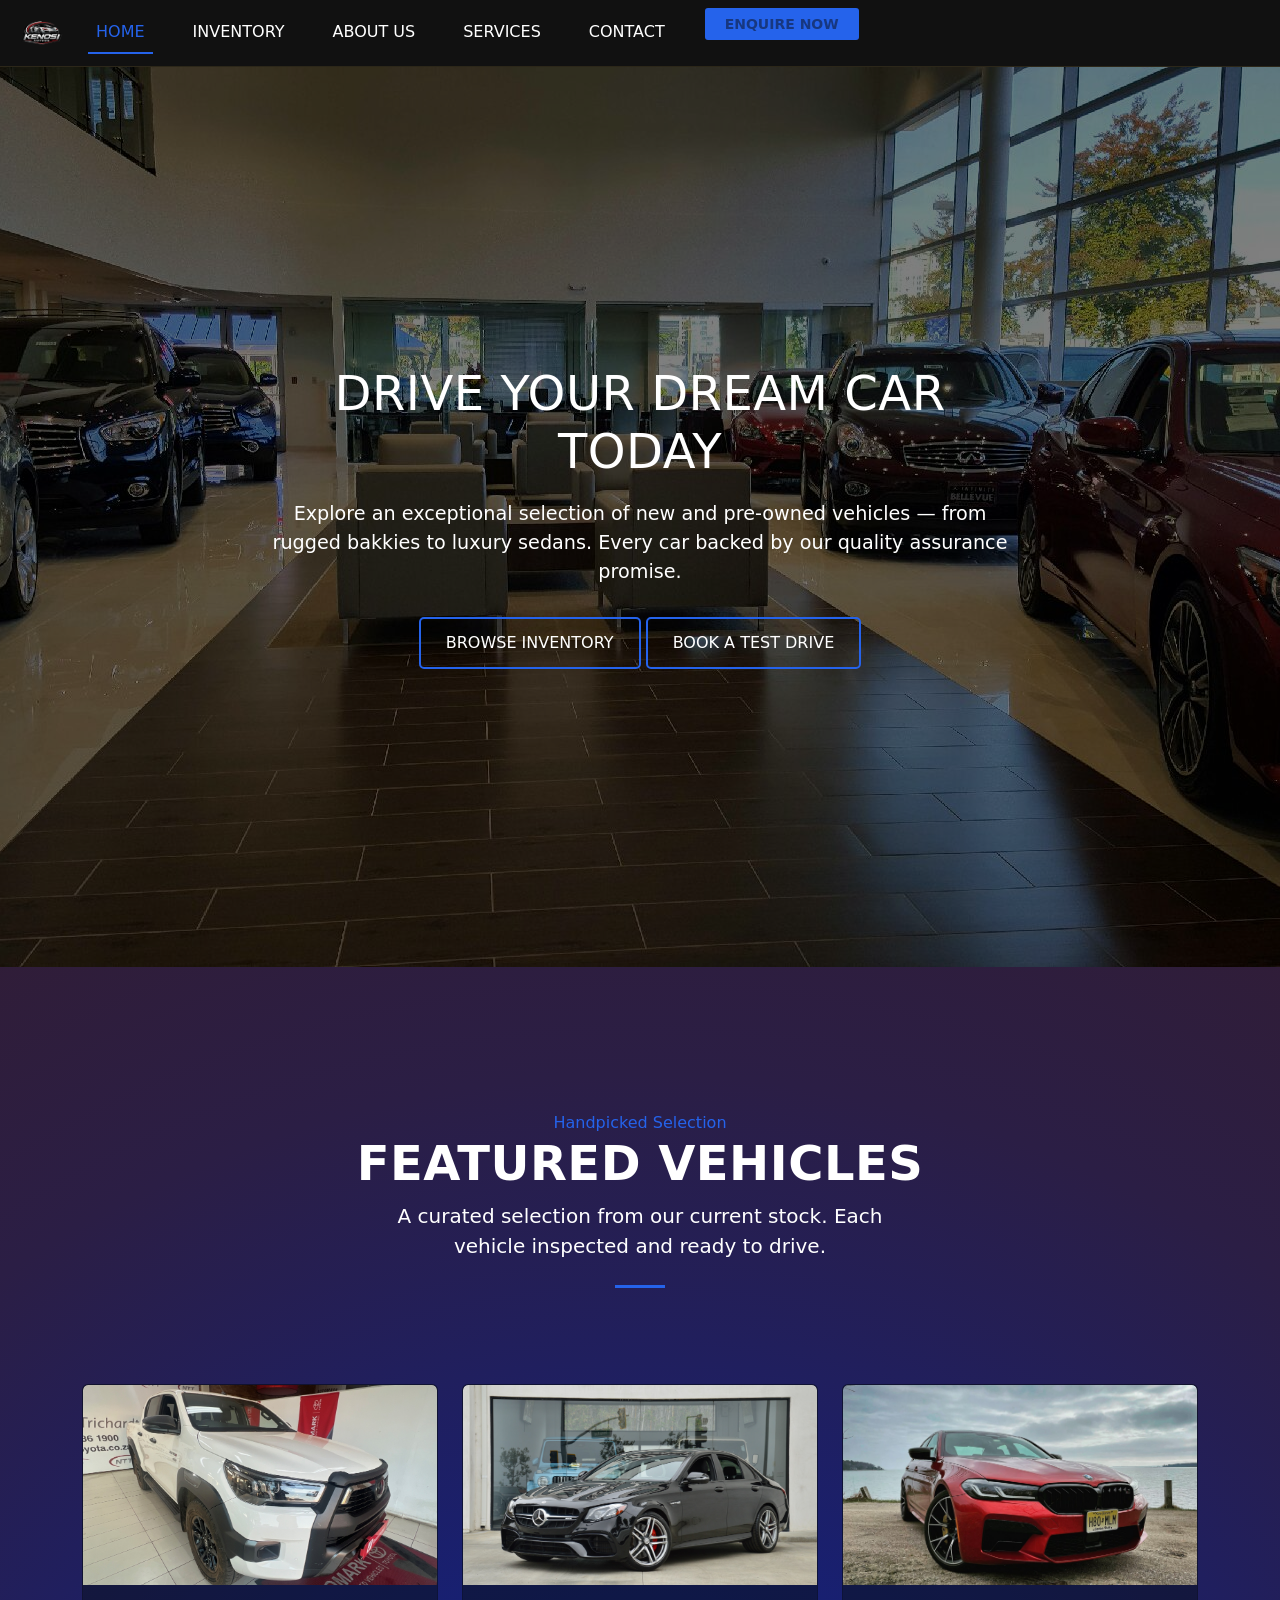
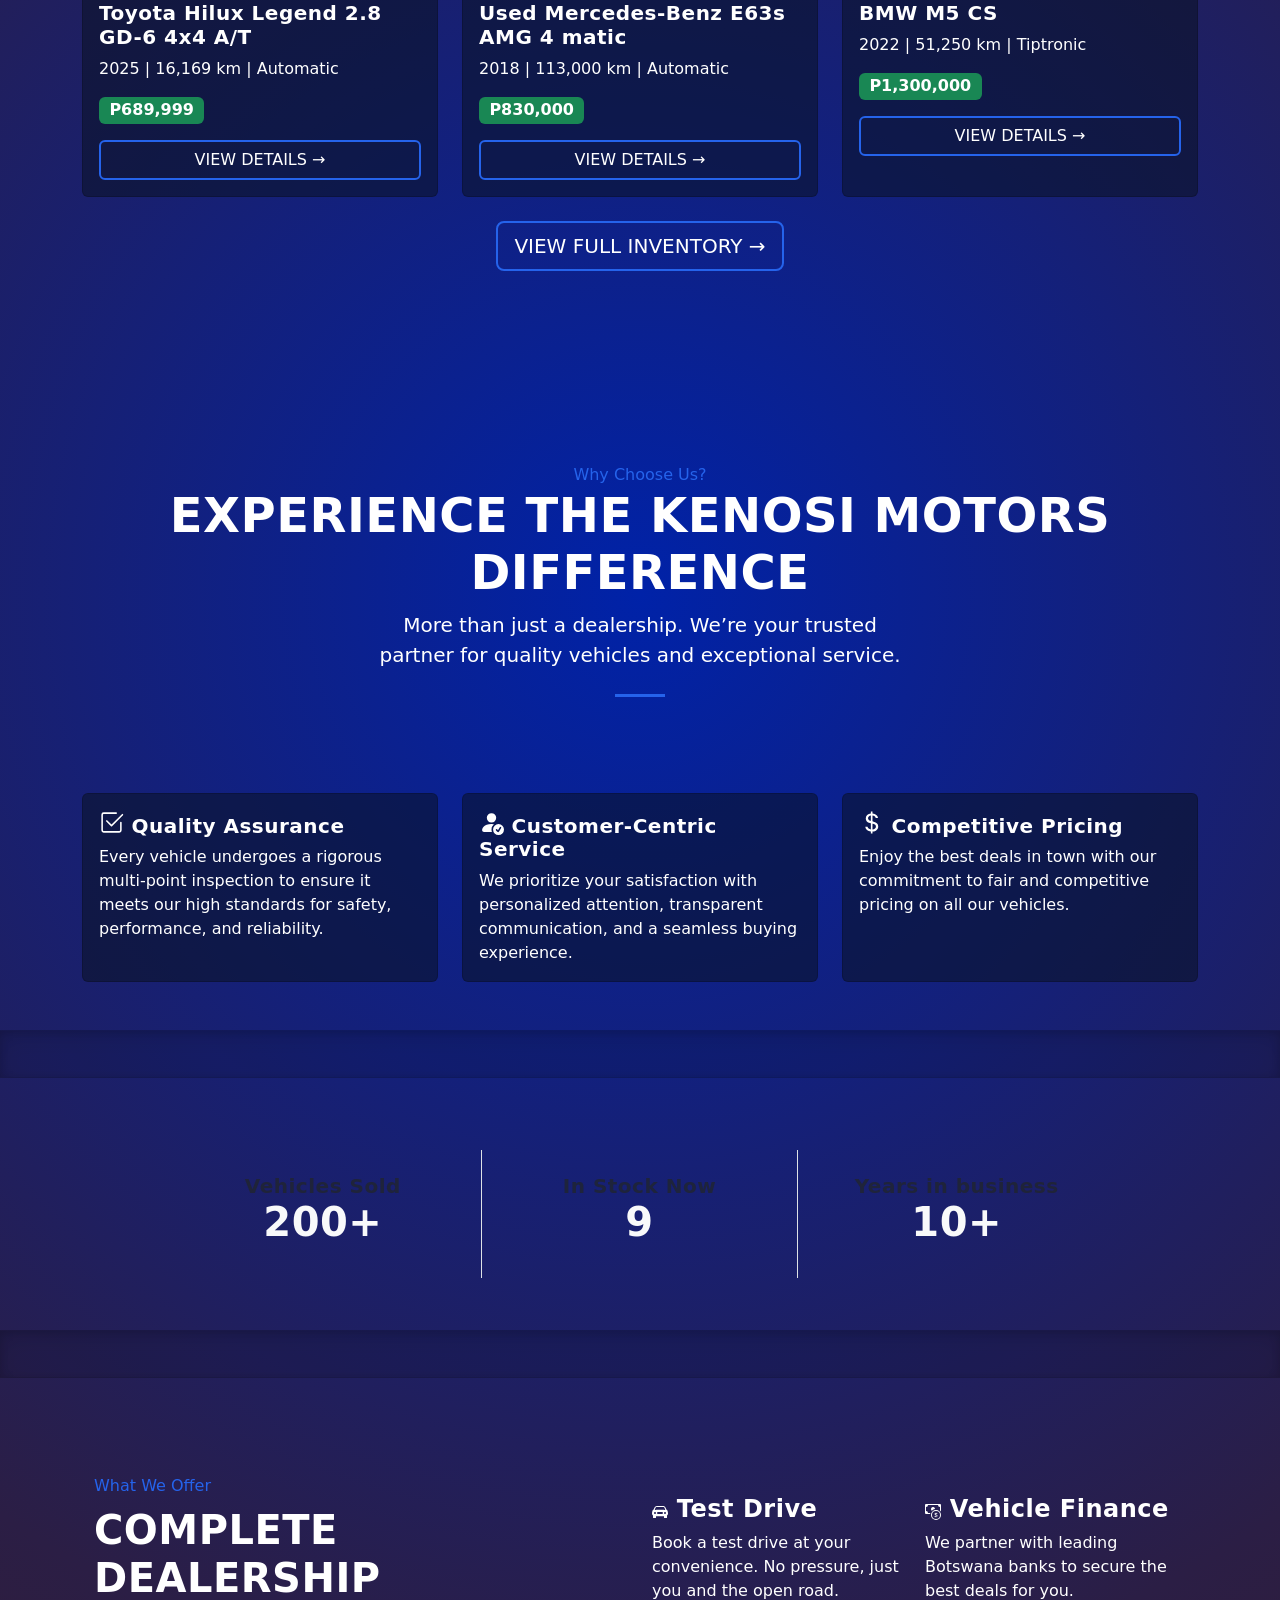
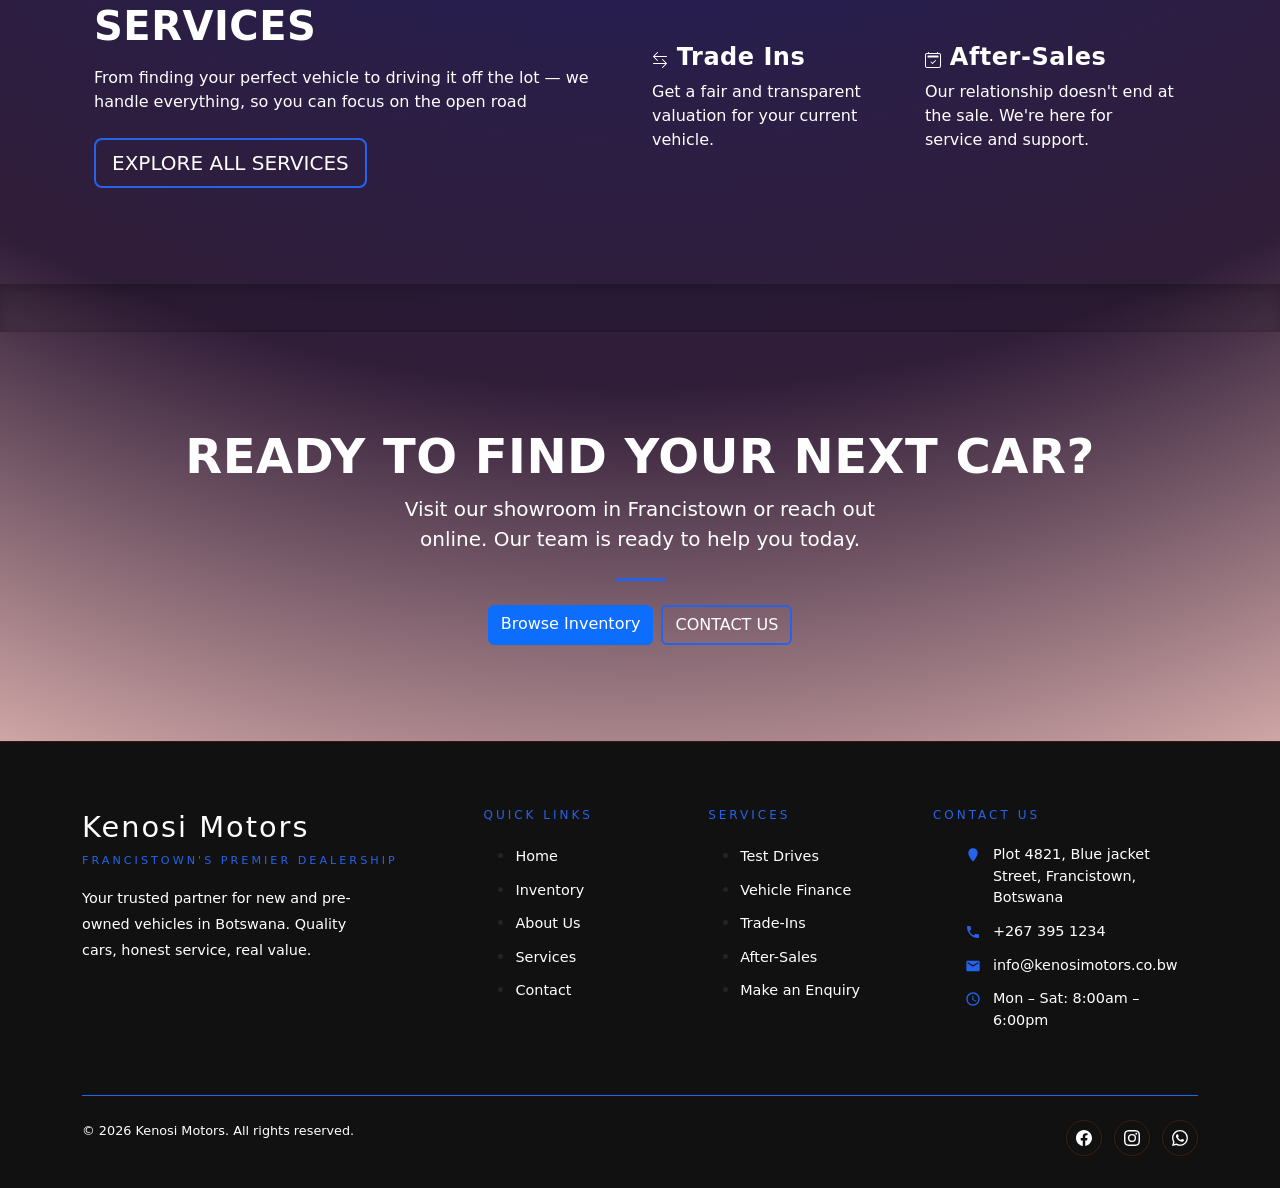
==== commit e7e84b7d: "Add files via upload" ====
--- a/index.html
+++ b/index.html
@@ -383,16 +383,25 @@
     <div class="footer-bottom">
       <p>© 2026 Kenosi Motors. All rights reserved.</p>
       <div class="social-links">
-        <a href="#" aria-label="Facebook">f</a>
-        <a href="#" aria-label="Instagram">in</a>
-        <a href="#" aria-label="WhatsApp">w</a>
+        <a href="#" aria-label="Facebook">
+          <svg xmlns="http://www.w3.org/2000/svg" width="16" height="16" fill="currentColor" class="bi bi-facebook" viewBox="0 0 16 16">
+            <path d="M16 8.049c0-4.446-3.582-8.05-8-8.05C3.58 0-.002 3.603-.002 8.05c0 4.017 2.926 7.347 6.75 7.951v-5.625h-2.03V8.05H6.75V6.275c0-2.017 1.195-3.131 3.022-3.131.876 0 1.791.157 1.791.157v1.98h-1.009c-.993 0-1.303.621-1.303 1.258v1.51h2.218l-.354 2.326H9.25V16c3.824-.604 6.75-3.934 6.75-7.951"/>
+          </svg>
+        </a>
+        <a href="#" aria-label="Instagram">
+          <svg xmlns="http://www.w3.org/2000/svg" width="16" height="16" fill="currentColor" class="bi bi-instagram" viewBox="0 0 16 16">
+            <path d="M8 0C5.829 0 5.556.01 4.703.048 3.85.088 3.269.222 2.76.42a3.9 3.9 0 0 0-1.417.923A3.9 3.9 0 0 0 .42 2.76C.222 3.268.087 3.85.048 4.7.01 5.555 0 5.827 0 8.001c0 2.172.01 2.444.048 3.297.04.852.174 1.433.372 1.942.205.526.478.972.923 1.417.444.445.89.719 1.416.923.51.198 1.09.333 1.942.372C5.555 15.99 5.827 16 8 16s2.444-.01 3.298-.048c.851-.04 1.434-.174 1.943-.372a3.9 3.9 0 0 0 1.416-.923c.445-.445.718-.891.923-1.417.197-.509.332-1.09.372-1.942C15.99 10.445 16 10.173 16 8s-.01-2.445-.048-3.299c-.04-.851-.175-1.433-.372-1.941a3.9 3.9 0 0 0-.923-1.417A3.9 3.9 0 0 0 13.24.42c-.51-.198-1.092-.333-1.943-.372C10.443.01 10.172 0 7.998 0zm-.717 1.442h.718c2.136 0 2.389.007 3.232.046.78.035 1.204.166 1.486.275.373.145.64.319.92.599s.453.546.598.92c.11.281.24.705.275 1.485.039.843.047 1.096.047 3.231s-.008 2.389-.047 3.232c-.035.78-.166 1.203-.275 1.485a2.5 2.5 0 0 1-.599.919c-.28.28-.546.453-.92.598-.28.11-.704.24-1.485.276-.843.038-1.096.047-3.232.047s-2.39-.009-3.233-.047c-.78-.036-1.203-.166-1.485-.276a2.5 2.5 0 0 1-.92-.598 2.5 2.5 0 0 1-.6-.92c-.109-.281-.24-.705-.275-1.485-.038-.843-.046-1.096-.046-3.233s.008-2.388.046-3.231c.036-.78.166-1.204.276-1.486.145-.373.319-.64.599-.92s.546-.453.92-.598c.282-.11.705-.24 1.485-.276.738-.034 1.024-.044 2.515-.045zm4.988 1.328a.96.96 0 1 0 0 1.92.96.96 0 0 0 0-1.92m-4.27 1.122a4.109 4.109 0 1 0 0 8.217 4.109 4.109 0 0 0 0-8.217m0 1.441a2.667 2.667 0 1 1 0 5.334 2.667 2.667 0 0 1 0-5.334"/>
+          </svg></a>
+        <a href="#" aria-label="WhatsApp">
+          <svg xmlns="http://www.w3.org/2000/svg" width="16" height="16" fill="currentColor" class="bi bi-whatsapp" viewBox="0 0 16 16">
+            <path d="M13.601 2.326A7.85 7.85 0 0 0 7.994 0C3.627 0 .068 3.558.064 7.926c0 1.399.366 2.76 1.057 3.965L0 16l4.204-1.102a7.9 7.9 0 0 0 3.79.965h.004c4.368 0 7.926-3.558 7.93-7.93A7.9 7.9 0 0 0 13.6 2.326zM7.994 14.521a6.6 6.6 0 0 1-3.356-.92l-.24-.144-2.494.654.666-2.433-.156-.251a6.56 6.56 0 0 1-1.007-3.505c0-3.626 2.957-6.584 6.591-6.584a6.56 6.56 0 0 1 4.66 1.931 6.56 6.56 0 0 1 1.928 4.66c-.004 3.639-2.961 6.592-6.592 6.592m3.615-4.934c-.197-.099-1.17-.578-1.353-.646-.182-.065-.315-.099-.445.099-.133.197-.513.646-.627.775-.114.133-.232.148-.43.05-.197-.1-.836-.308-1.592-.985-.59-.525-.985-1.175-1.103-1.372-.114-.198-.011-.304.088-.403.087-.088.197-.232.296-.346.1-.114.133-.198.198-.33.065-.134.034-.248-.015-.347-.05-.099-.445-1.076-.612-1.47-.16-.389-.323-.335-.445-.34-.114-.007-.247-.007-.38-.007a.73.73 0 0 0-.529.247c-.182.198-.691.677-.691 1.654s.71 1.916.81 2.049c.098.133 1.394 2.132 3.383 2.992.47.205.84.326 1.129.418.475.152.904.129 1.246.08.38-.058 1.171-.48 1.338-.943.164-.464.164-.86.114-.943-.049-.084-.182-.133-.38-.232"/>
+          </svg>
+        </a>
       </div>
     </div>
   </div>
 </footer>
 
-    <script src="Javascript/"></script>
-    <link href="https://cdn.jsdelivr.net/npm/bootstrap@5.3.2/dist/css/bootstrap.min.css" rel="stylesheet">
-<script src="https://cdn.jsdelivr.net/npm/bootstrap@5.3.2/dist/js/bootstrap.bundle.min.js"></script>
+    <script src="https://cdn.jsdelivr.net/npm/bootstrap@5.3.2/dist/js/bootstrap.bundle.min.js"></script>
   </body>
 </html>
--- a/CSS/style.css
+++ b/CSS/style.css
@@ -216,6 +216,9 @@
   letter-spacing: 0.5px;
   text-transform: none !important;
 }
+h3{
+  color: #a59595 !important;
+}
 h5 {
   color: var(--white) !important;
   font-weight: 400;
@@ -336,6 +339,9 @@
   object-fit: cover;
 }
 
+.list-unstyled{
+  color: rgb(158, 210, 255);
+}
 
 /* footer */
 .footer {
